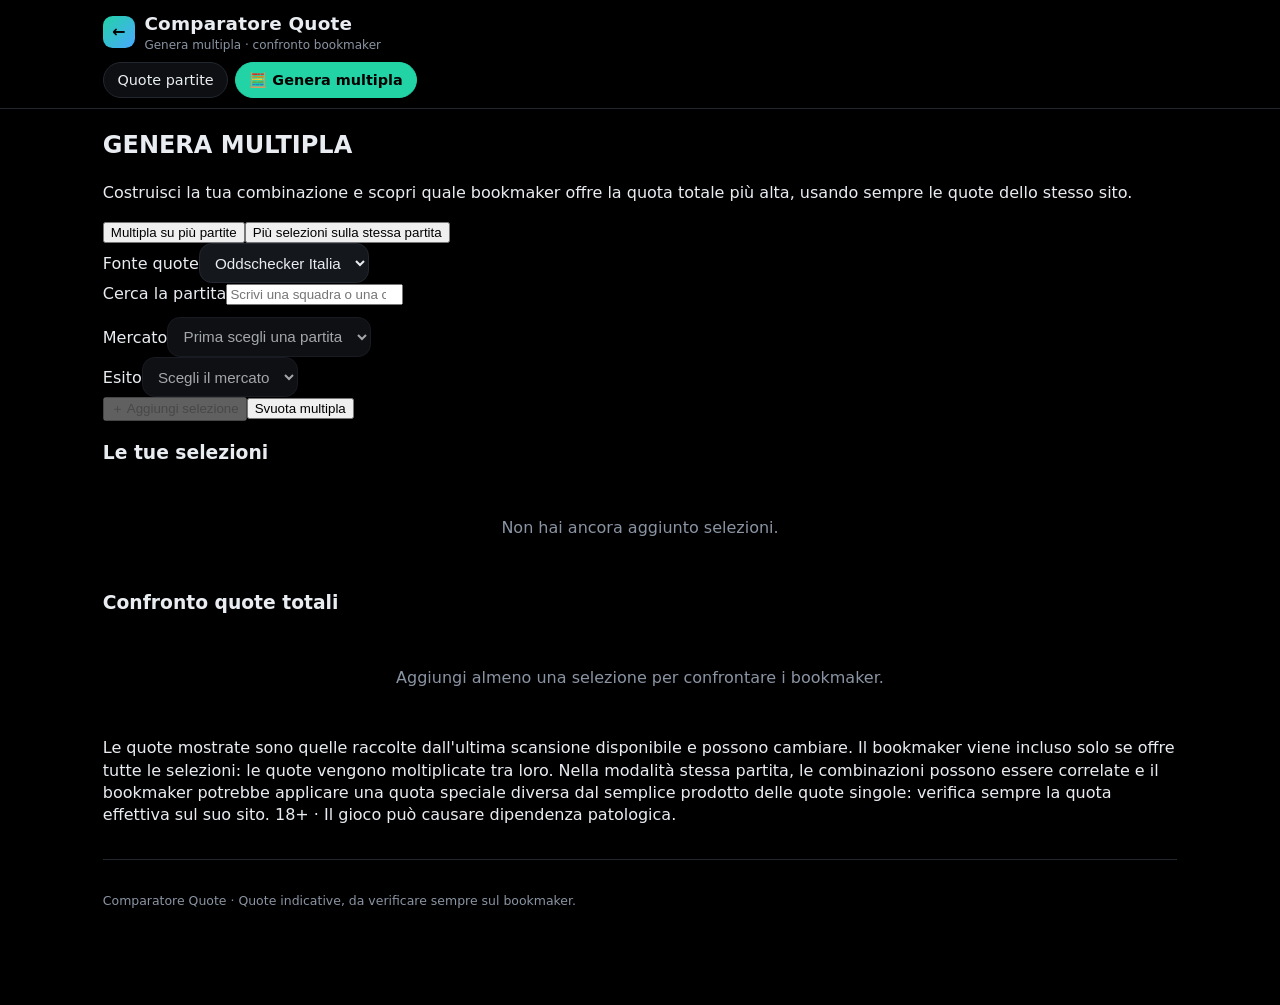
==== site/multipla.html @ 9788e091 "Aggiunge la pagina Genera Multipla" ====
<!doctype html>
<html lang="it"><head>
<meta charset="utf-8"><meta name="viewport" content="width=device-width,initial-scale=1,viewport-fit=cover">
<meta name="theme-color" content="#000000">
<title>Genera Multipla · Comparatore Quote</title>
<link rel="icon" href="data:image/svg+xml,%3Csvg xmlns=%22http://www.w3.org/2000/svg%22 viewBox=%220 0 100 100%22%3E%3Crect width=%22100%22 height=%22100%22 rx=%2224%22 fill=%22%2322d3a6%22/%3E%3Ctext x=%2250%22 y=%2270%22 font-size=%2260%22 text-anchor=%22middle%22 font-family=%22Arial%22 font-weight=%22900%22%3EQ%3C/text%3E%3C/svg%3E">
<link rel="stylesheet" href="app.css">
</head><body>
<header class="top"><div class="wrap">
  <div class="brand"><a href="index.html" class="logo" title="Torna al comparatore">←</a><div><h1>Comparatore Quote</h1><small>Genera multipla · confronto bookmaker</small></div></div>
  <nav class="tabs"><a class="tab" href="index.html">Quote partite</a><a class="tab on" href="multipla.html">🧮 Genera multipla</a></nav>
</div></header>
<main class="wrap">
  <section class="gm-intro"><h2>GENERA MULTIPLA</h2><p>Costruisci la tua combinazione e scopri quale bookmaker offre la quota totale più alta, usando sempre le quote dello stesso sito.</p></section>
  <div class="gm-modes"><button class="gm-mode on" id="mode-multi">Multipla su più partite</button><button class="gm-mode" id="mode-same">Più selezioni sulla stessa partita</button></div>
  <div class="gm-panel">
    <div class="gm-grid">
      <div class="gm-field"><label for="source">Fonte quote</label><select id="source"><option value="oddschecker">Oddschecker Italia</option><option value="oddspedia">Oddspedia Italia</option></select></div>
      <div class="gm-field"><label for="match-search">Cerca la partita</label><input id="match-search" type="search" placeholder="Scrivi una squadra o una competizione…" autocomplete="off"></div>
    </div>
    <div id="match-suggestions" class="gm-suggestions"></div>
    <div id="selected-match"></div>
    <div class="gm-grid" style="margin-top:.7rem">
      <div class="gm-field"><label for="market">Mercato</label><select id="market" disabled><option value="">Prima scegli una partita</option></select></div>
      <div class="gm-field"><label for="outcome">Esito</label><select id="outcome" disabled><option value="">Scegli il mercato</option></select></div>
    </div>
    <div class="gm-actions"><button class="gm-btn" id="add-leg" disabled>＋ Aggiungi selezione</button><button class="gm-btn secondary" id="clear-all">Svuota multipla</button></div>
    <div id="same-lock" class="gm-lock"></div>
  </div>
  <section class="gm-panel"><h3>Le tue selezioni <span id="leg-count" style="color:var(--mut);font-weight:400"></span></h3><div id="legs" class="gm-legs"><div class="empty">Non hai ancora aggiunto selezioni.</div></div></section>
  <section class="gm-panel"><h3>Confronto quote totali</h3><div id="results"><div class="empty">Aggiungi almeno una selezione per confrontare i bookmaker.</div></div></section>
  <p class="gm-note">Le quote mostrate sono quelle raccolte dall'ultima scansione disponibile e possono cambiare. Il bookmaker viene incluso solo se offre tutte le selezioni: le quote vengono moltiplicate tra loro. Nella modalità stessa partita, le combinazioni possono essere correlate e il bookmaker potrebbe applicare una quota speciale diversa dal semplice prodotto delle quote singole: verifica sempre la quota effettiva sul suo sito. 18+ · Il gioco può causare dipendenza patologica.</p>
  <footer>Comparatore Quote · Quote indicative, da verificare sempre sul bookmaker.</footer>
</main>
<script src="multipla.js"></script>
</body></html>
---- site/app.css ----
:root{--fs:16px;--bg:#000;--card:#0d0f12;--card2:#14171c;--line:#23272f;--txt:#e9edf2;--mut:#8a94a3;--acc:#22d3a6;--acc2:#4aa8ff;--best:#ffd84a;--bad:#ff5d6c;--warn:#ffb020}
*{box-sizing:border-box}
html{font-size:var(--fs);scroll-behavior:smooth}
body{margin:0;background:var(--bg);color:var(--txt);font-family:system-ui,-apple-system,"Segoe UI",Roboto,Inter,Arial,sans-serif;line-height:1.4;-webkit-text-size-adjust:100%}
a{color:var(--acc2);text-decoration:none}
header.top{position:sticky;top:0;z-index:20;background:rgba(0,0,0,.88);backdrop-filter:blur(10px);border-bottom:1px solid var(--line)}
.wrap{max-width:1100px;margin:0 auto;padding:0 .8rem}
.brand{display:flex;align-items:center;gap:.6rem;padding:.7rem 0 .5rem}
.logo{width:2rem;height:2rem;border-radius:.6rem;background:linear-gradient(135deg,var(--acc),var(--acc2));display:grid;place-items:center;color:#000;font-weight:900}
.brand h1{font-size:1.15rem;margin:0;letter-spacing:.2px}
.brand small{color:var(--mut);display:block;font-size:.75rem}
.tabs{display:flex;gap:.4rem;overflow-x:auto;padding-bottom:.6rem;scrollbar-width:none}
.tab{flex:0 0 auto;border:1px solid var(--line);background:var(--card);color:var(--txt);padding:.45rem .85rem;border-radius:999px;font-size:.9rem;cursor:pointer}
.tab.on{background:var(--acc);color:#000;border-color:var(--acc);font-weight:700}
.search{position:relative;margin:.9rem 0 .4rem}
.search input{width:100%;font-size:1rem;padding:.8rem 2.6rem .8rem 2.6rem;border-radius:.9rem;border:1px solid var(--line);background:var(--card2);color:var(--txt);outline:none}
.search input:focus{border-color:var(--acc)}
.search .ico{position:absolute;left:.9rem;top:50%;transform:translateY(-50%);color:var(--mut)}
.search .clr{position:absolute;right:.6rem;top:50%;transform:translateY(-50%);background:none;border:0;color:var(--mut);font-size:1.2rem;cursor:pointer;display:none}
.sugg{position:absolute;left:0;right:0;top:100%;margin-top:.3rem;background:var(--card2);border:1px solid var(--line);border-radius:.8rem;overflow:hidden;z-index:30;display:none;max-height:60vh;overflow-y:auto}
.sugg button{display:block;width:100%;text-align:left;background:none;border:0;border-bottom:1px solid var(--line);color:var(--txt);padding:.65rem .9rem;font-size:.95rem;cursor:pointer}
.sugg button:hover,.sugg button.act{background:#1b2028}
.sugg .s2{color:var(--mut);font-size:.8rem}
.chips{display:flex;gap:.4rem;flex-wrap:wrap;margin:.5rem 0}
.chip{border:1px solid var(--line);background:var(--card);color:var(--txt);padding:.35rem .7rem;border-radius:999px;font-size:.85rem;cursor:pointer;white-space:nowrap}
.chip.on{border-color:var(--acc);color:var(--acc);background:rgba(34,211,166,.08)}
.status{border-radius:.8rem;padding:.6rem .8rem;margin:.6rem 0;font-size:.85rem;border:1px solid var(--line);background:var(--card)}
.status.ok{border-color:rgba(34,211,166,.35)}
.status.ko{border-color:var(--bad);color:#ffd0d4;background:rgba(255,93,108,.08)}
.status.old{border-color:var(--warn);color:#ffe2b0;background:rgba(255,176,32,.08)}
.day{margin:1.3rem 0 .4rem;font-size:.8rem;text-transform:uppercase;letter-spacing:.08em;color:var(--mut)}
.comp{margin:.6rem 0 .3rem;font-weight:700;color:var(--acc);font-size:.9rem}
.match{display:grid;grid-template-columns:3.4rem 1fr auto;gap:.6rem;align-items:center;padding:.7rem .8rem;margin:.35rem 0;border-radius:.9rem;background:var(--card);border:1px solid var(--line);color:var(--txt)}
.match:hover{border-color:var(--acc2)}
.match .h{font-variant-numeric:tabular-nums;color:var(--mut);font-size:.9rem}
.match .t{font-weight:600}
.match .m{color:var(--mut);font-size:.75rem}
.b3{display:flex;gap:.3rem}
.b3 span{min-width:3.1rem;text-align:center;background:var(--card2);border:1px solid var(--line);border-radius:.5rem;padding:.25rem .3rem;font-variant-numeric:tabular-nums;font-size:.9rem}
.b3 small{display:block;color:var(--mut);font-size:.65rem}
.empty{color:var(--mut);padding:2rem 0;text-align:center}
.mh{padding:1rem 0 .3rem}
.mh .c{color:var(--acc);font-weight:700;font-size:.85rem}
.mh h2{margin:.2rem 0;font-size:1.45rem}
.mh .w{color:var(--mut);font-size:.9rem}
.row{display:flex;gap:.5rem;align-items:center;flex-wrap:wrap}
select{font-size:.95rem;padding:.6rem .7rem;border-radius:.8rem;background:var(--card2);color:var(--txt);border:1px solid var(--line);max-width:100%;flex:1 1 16rem}
.mk{margin:.7rem 0;border:1px solid var(--line);border-radius:1rem;background:var(--card);overflow:hidden}
.mk>summary{cursor:pointer;list-style:none;padding:.75rem .9rem;display:flex;justify-content:space-between;gap:.5rem;align-items:center;font-weight:700}
.mk>summary::-webkit-details-marker{display:none}
.mk>summary .g{color:var(--mut);font-weight:400;font-size:.75rem}
.mk>summary:after{content:"▾";color:var(--mut)}
.mk[open]>summary:after{content:"▴"}
.ln{padding:.2rem .9rem .1rem;color:var(--acc2);font-weight:700;font-size:.85rem}
.tw{overflow-x:auto;padding:0 0 .6rem}
table{border-collapse:separate;border-spacing:0;width:100%;font-variant-numeric:tabular-nums;font-size:.92rem}
th,td{padding:.42rem .55rem;border-bottom:1px solid var(--line);text-align:center;white-space:nowrap}
th{color:var(--mut);font-weight:600;font-size:.78rem}
td.k,th.k{text-align:left;position:sticky;left:0;background:var(--card);z-index:1;max-width:46vw;overflow:hidden;text-overflow:ellipsis}
tr.bestrow td{background:#11161b;font-weight:700}
tr.bestrow td.k{background:#11161b;color:var(--best)}
td.best{color:#000;background:var(--best)!important;font-weight:800;border-radius:.4rem}
td.bestc{color:var(--best);font-weight:800;background:#11161b}
td.bestc .bn{color:var(--mut)}
td .bn{display:block;font-size:.65rem;color:var(--mut);font-weight:400}
td.best .bn{color:#333}
.dot{display:inline-block;width:.55rem;height:.55rem;border-radius:50%;margin-right:.35rem;vertical-align:middle}
.fab{position:fixed;right:.8rem;z-index:50;display:flex;flex-direction:column;gap:.5rem;bottom:1rem}
.fab button{width:2.7rem;height:2.7rem;opacity:.85;border-radius:50%;border:1px solid var(--line);background:rgba(20,23,28,.92);color:var(--txt);font-size:1.25rem;font-weight:800;cursor:pointer;box-shadow:0 6px 20px rgba(0,0,0,.6)}
.fab button:active{transform:scale(.94)}
.fab #su{background:var(--acc);color:#000;display:none}
footer{color:var(--mut);font-size:.78rem;padding:2rem 0 6rem;border-top:1px solid var(--line);margin-top:2rem}
.hint{color:var(--mut);font-size:.8rem}
.src{display:grid;gap:.6rem}
.src .status b{color:var(--txt)}
@media (max-width:600px){.match{grid-template-columns:2.9rem 1fr}.match .b3{grid-column:1/-1;justify-content:flex-end}.mh h2{font-size:1.2rem}}

@media (max-width:700px){#mchips,#comps{flex-wrap:nowrap;overflow-x:auto;padding-bottom:.3rem;scrollbar-width:thin}}
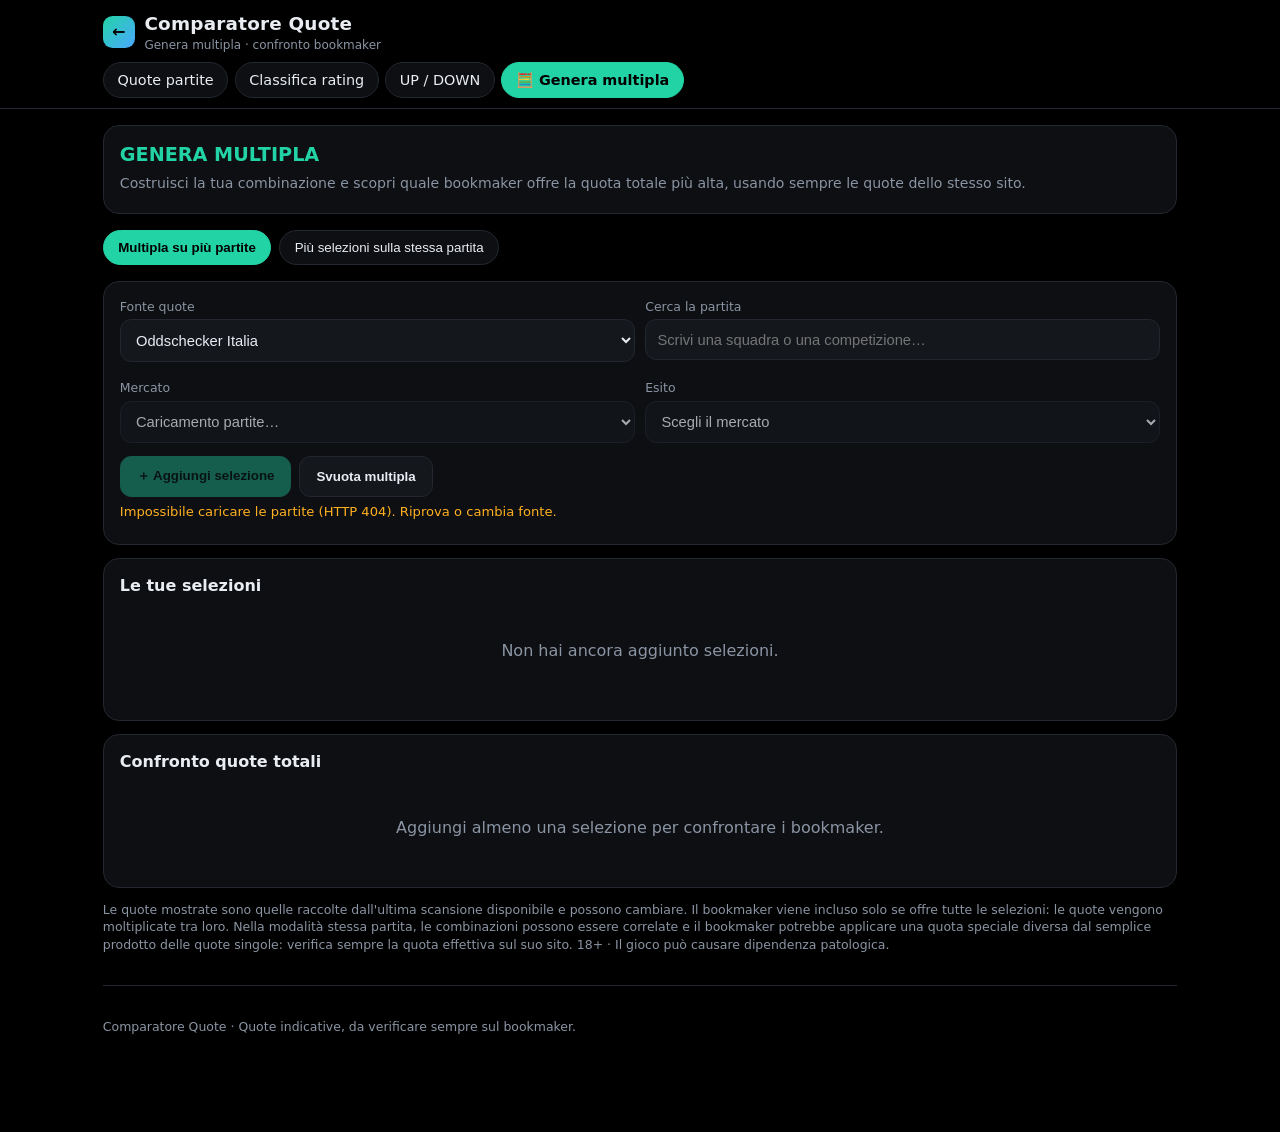
==== commit 32060988: "Aggiunge Classifica rating e UP/DOWN, e corregge il vuoto di Oddschecker La classifica mostra, per b" ====
--- a/site/multipla.html
+++ b/site/multipla.html
@@ -8,7 +8,7 @@
 </head><body>
 <header class="top"><div class="wrap">
   <div class="brand"><a href="index.html" class="logo" title="Torna al comparatore">←</a><div><h1>Comparatore Quote</h1><small>Genera multipla · confronto bookmaker</small></div></div>
-  <nav class="tabs"><a class="tab" href="index.html">Quote partite</a><a class="tab on" href="multipla.html">🧮 Genera multipla</a></nav>
+  <nav class="tabs"><a class="tab" href="index.html">Quote partite</a><a class="tab" href="index.html?v=rating">Classifica rating</a><a class="tab" href="index.html?v=updown">UP / DOWN</a><a class="tab on" href="multipla.html">🧮 Genera multipla</a></nav>
 </div></header>
 <main class="wrap">
   <section class="gm-intro"><h2>GENERA MULTIPLA</h2><p>Costruisci la tua combinazione e scopri quale bookmaker offre la quota totale più alta, usando sempre le quote dello stesso sito.</p></section>
--- a/site/app.css
+++ b/site/app.css
@@ -70,9 +70,89 @@
 .fab button:active{transform:scale(.94)}
 .fab #su{background:var(--acc);color:#000;display:none}
 footer{color:var(--mut);font-size:.78rem;padding:2rem 0 6rem;border-top:1px solid var(--line);margin-top:2rem}
+
+/* Classifica rating e UP / DOWN: testo bianco grande, nessuno evidenziatore colorato */
+.plain-view{color:#fff}
+.plain-view h2{margin:1rem 0 .45rem;font-size:1.7rem;font-weight:700;color:#fff;letter-spacing:0}
+.plain-view .lead{color:#fff;font-size:1.08rem;line-height:1.45;margin:.35rem 0 .9rem}
+.plain-view .status{color:#fff;background:#000;border-color:#444}
+.bk-sel{display:block;width:100%;max-width:28rem;margin:0 0 1rem;padding:.75rem .8rem;font-size:1.15rem;color:#fff;background:#000;border:1px solid #fff;border-radius:.6rem}
+.rank{display:grid;gap:.65rem}
+.rank-row{display:block;width:100%;text-align:left;color:#fff;background:#000;border:1px solid #3a3a3a;border-radius:.75rem;padding:.9rem 1rem;font:inherit;line-height:1.35;cursor:pointer}
+.rank-row.static{cursor:default}
+.rank-row:hover,.rank-row:focus{border-color:#fff;outline:none}
+.rank-row.static:hover{border-color:#3a3a3a}
+.rank-pos{font-size:1.35rem;font-weight:750}
+.rank-pct{font-size:1.6rem;font-weight:750;margin:.1rem 0}
+.rank-ev{font-size:1.25rem;font-weight:650}
+.rank-meta{font-size:1.05rem;margin-top:.15rem}
+.rank-odds{font-size:1.15rem;margin-top:.35rem}
+.sheet-back{position:fixed;inset:0;z-index:80;background:rgba(0,0,0,.82);display:flex;align-items:flex-end;justify-content:center}
+.sheet{position:relative;width:min(760px,100%);max-height:88vh;overflow:auto;background:#000;color:#fff;border:1px solid #fff;border-radius:1rem 1rem 0 0;padding:1.2rem 1.1rem 2.2rem}
+.sheet h3{margin:.2rem 0 .6rem;font-size:1.45rem;font-weight:700;color:#fff}
+.sheet-x{position:sticky;top:0;float:right;border:1px solid #fff;background:#000;color:#fff;font-size:1.3rem;width:2.4rem;height:2.4rem;border-radius:.5rem;cursor:pointer}
+@media(min-width:700px){.sheet-back{align-items:center}.sheet{border-radius:1rem;max-height:82vh}}
 .hint{color:var(--mut);font-size:.8rem}
 .src{display:grid;gap:.6rem}
 .src .status b{color:var(--txt)}
 @media (max-width:600px){.match{grid-template-columns:2.9rem 1fr}.match .b3{grid-column:1/-1;justify-content:flex-end}.mh h2{font-size:1.2rem}}
 
 @media (max-width:700px){#mchips,#comps{flex-wrap:nowrap;overflow-x:auto;padding-bottom:.3rem;scrollbar-width:thin}}
+
+
+/* ---------- GENERA MULTIPLA ---------- */
+.gm-intro{margin:1rem 0;padding:1rem;border:1px solid var(--line);border-radius:1rem;background:var(--card)}
+.gm-intro h2{margin:0 0 .3rem;color:var(--acc);font-size:1.2rem}
+.gm-intro p{margin:.25rem 0;color:var(--mut);font-size:.88rem}
+.gm-modes{display:flex;gap:.5rem;flex-wrap:wrap;margin:1rem 0}
+.gm-mode{border:1px solid var(--line);border-radius:999px;padding:.55rem .9rem;background:var(--card);color:var(--txt);cursor:pointer}
+.gm-mode.on{background:var(--acc);border-color:var(--acc);color:#000;font-weight:800}
+.gm-panel{padding:1rem;margin:.8rem 0;border:1px solid var(--line);border-radius:1rem;background:var(--card)}
+.gm-panel h3{margin:0 0 .7rem;font-size:1rem}
+.gm-grid{display:grid;grid-template-columns:repeat(2,minmax(0,1fr));gap:.65rem}
+.gm-field{min-width:0}
+.gm-field label{display:block;color:var(--mut);font-size:.78rem;margin:0 0 .25rem}
+.gm-field input,.gm-field select{width:100%;min-width:0;max-width:none;padding:.7rem;border:1px solid var(--line);border-radius:.7rem;background:var(--card2);color:var(--txt);font-size:.92rem}
+.gm-actions{display:flex;gap:.5rem;flex-wrap:wrap;margin-top:.8rem}
+.gm-btn{border:1px solid var(--acc);border-radius:.7rem;background:var(--acc);color:#001b14;padding:.65rem 1rem;font-weight:800;cursor:pointer}
+.gm-btn.secondary{background:var(--card2);border-color:var(--line);color:var(--txt)}
+.gm-btn:disabled{opacity:.4;cursor:not-allowed}
+.gm-suggestions{display:grid;gap:.35rem;margin-top:.4rem;max-height:17rem;overflow:auto}
+.gm-suggestions button{padding:.65rem;text-align:left;border:1px solid var(--line);border-radius:.65rem;background:var(--card2);color:var(--txt);cursor:pointer}
+.gm-suggestions small{display:block;color:var(--mut)}
+.gm-selected{padding:.65rem .8rem;border:1px solid rgba(34,211,166,.35);border-radius:.7rem;background:rgba(34,211,166,.06);margin:.5rem 0;font-weight:700}
+.gm-legs{display:grid;gap:.5rem;margin:.6rem 0}
+.gm-leg{display:grid;grid-template-columns:1fr auto;gap:.6rem;align-items:center;padding:.7rem;border:1px solid var(--line);border-radius:.7rem;background:var(--card2)}
+.gm-leg strong{display:block}
+.gm-leg small{display:block;color:var(--mut)}
+.gm-remove{border:1px solid var(--bad);color:var(--bad);background:transparent;border-radius:.55rem;padding:.4rem .65rem;cursor:pointer}
+.gm-results{overflow-x:auto}
+.gm-results table{min-width:520px}
+.gm-results tr.gm-top td{background:rgba(34,211,166,.1);font-weight:800}
+.gm-results td.gm-total{color:var(--best);font-size:1.05rem;font-weight:900}
+.gm-note{color:var(--mut);font-size:.78rem;margin:.65rem 0}
+.gm-lock{color:var(--warn);font-size:.82rem;margin:.4rem 0}
+@media(max-width:600px){.gm-grid{grid-template-columns:1fr}.gm-leg{grid-template-columns:1fr auto}.gm-panel{padding:.8rem}}
+
+/* ---------- schedina multipla rapida ---------- */
+.odds-pick{border:0;background:transparent;color:inherit;font:inherit;font-weight:inherit;cursor:pointer;padding:.12rem .2rem;border-radius:.35rem;min-width:2.2rem}
+.odds-pick:hover{outline:1px solid var(--acc);background:rgba(34,211,166,.12)}
+.odds-pick.picked{background:var(--acc);color:#001b14;font-weight:900}
+.quick-slip{position:fixed;right:1rem;bottom:1rem;width:min(390px,calc(100vw - 2rem));max-height:72vh;overflow:auto;z-index:60;background:#101419;border:1px solid var(--acc);border-radius:1rem;box-shadow:0 12px 45px rgba(0,0,0,.75);padding:.8rem}
+.qs-head{display:flex;align-items:center;justify-content:space-between;gap:.6rem}
+.qs-head strong{font-size:1rem}.qs-head strong span{display:inline-grid;place-items:center;min-width:1.4rem;height:1.4rem;border-radius:50%;background:var(--acc);color:#001b14;font-size:.75rem;margin-left:.25rem}
+.qs-close,.qs-leg button{border:1px solid var(--line);background:var(--card2);color:var(--txt);border-radius:.5rem;padding:.25rem .55rem;cursor:pointer;font-size:1.1rem}
+.qs-empty,.qs-warning{font-size:.82rem;color:var(--mut);margin:.65rem 0}
+.qs-warning{color:var(--warn)}
+.qs-legs{display:grid;gap:.35rem;margin:.65rem 0;max-height:22vh;overflow:auto}
+.qs-leg{display:grid;grid-template-columns:1fr auto;gap:.4rem;align-items:center;padding:.45rem .55rem;border-radius:.6rem;background:var(--card2)}
+.qs-leg b,.qs-leg small{display:block}.qs-leg b{font-size:.82rem}.qs-leg small{font-size:.7rem;color:var(--mut)}
+.qs-caption{font-size:.72rem;color:var(--acc);font-weight:700;margin:.55rem 0 .3rem}
+.qs-rank{border-top:1px solid var(--line);padding-top:.3rem}
+.qs-book{display:grid;grid-template-columns:1fr auto;gap:.1rem .5rem;padding:.38rem .5rem;border-bottom:1px solid var(--line);font-size:.8rem}
+.qs-book strong{color:var(--best);font-size:.9rem}.qs-book small{grid-column:1/-1;color:var(--mut);font-size:.68rem}
+.qs-book.winner{background:rgba(34,211,166,.1);border-radius:.45rem}
+.qs-actions{display:flex;justify-content:space-between;gap:.5rem;align-items:center;margin-top:.65rem;font-size:.75rem}
+.qs-actions button{border:1px solid var(--line);background:var(--card2);color:var(--txt);border-radius:.5rem;padding:.4rem .55rem;cursor:pointer}
+.quick-slip.collapsed{width:auto;max-height:none;padding:.65rem}.quick-slip.collapsed>:not(.qs-head){display:none}
+@media(max-width:600px){.quick-slip{right:.5rem;bottom:.5rem;width:calc(100vw - 1rem);max-height:58vh}.qs-book{font-size:.78rem}}
